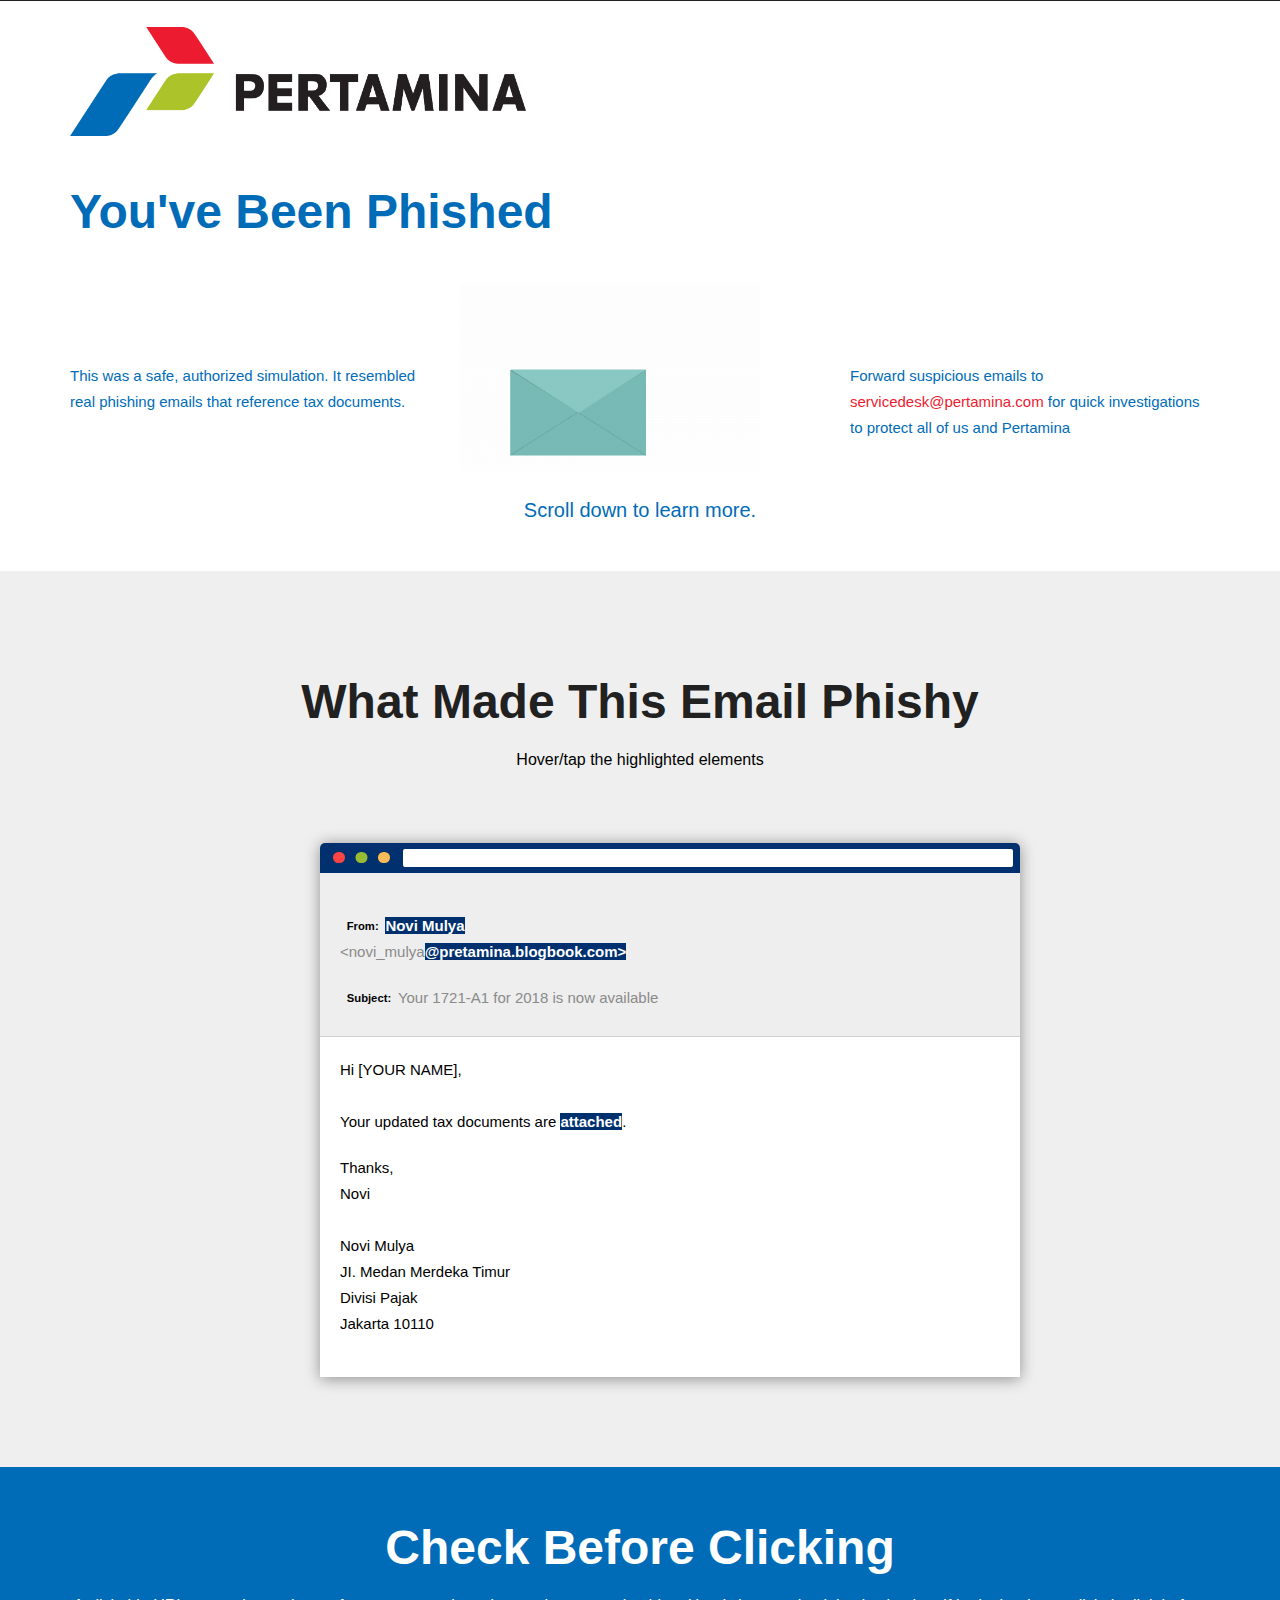
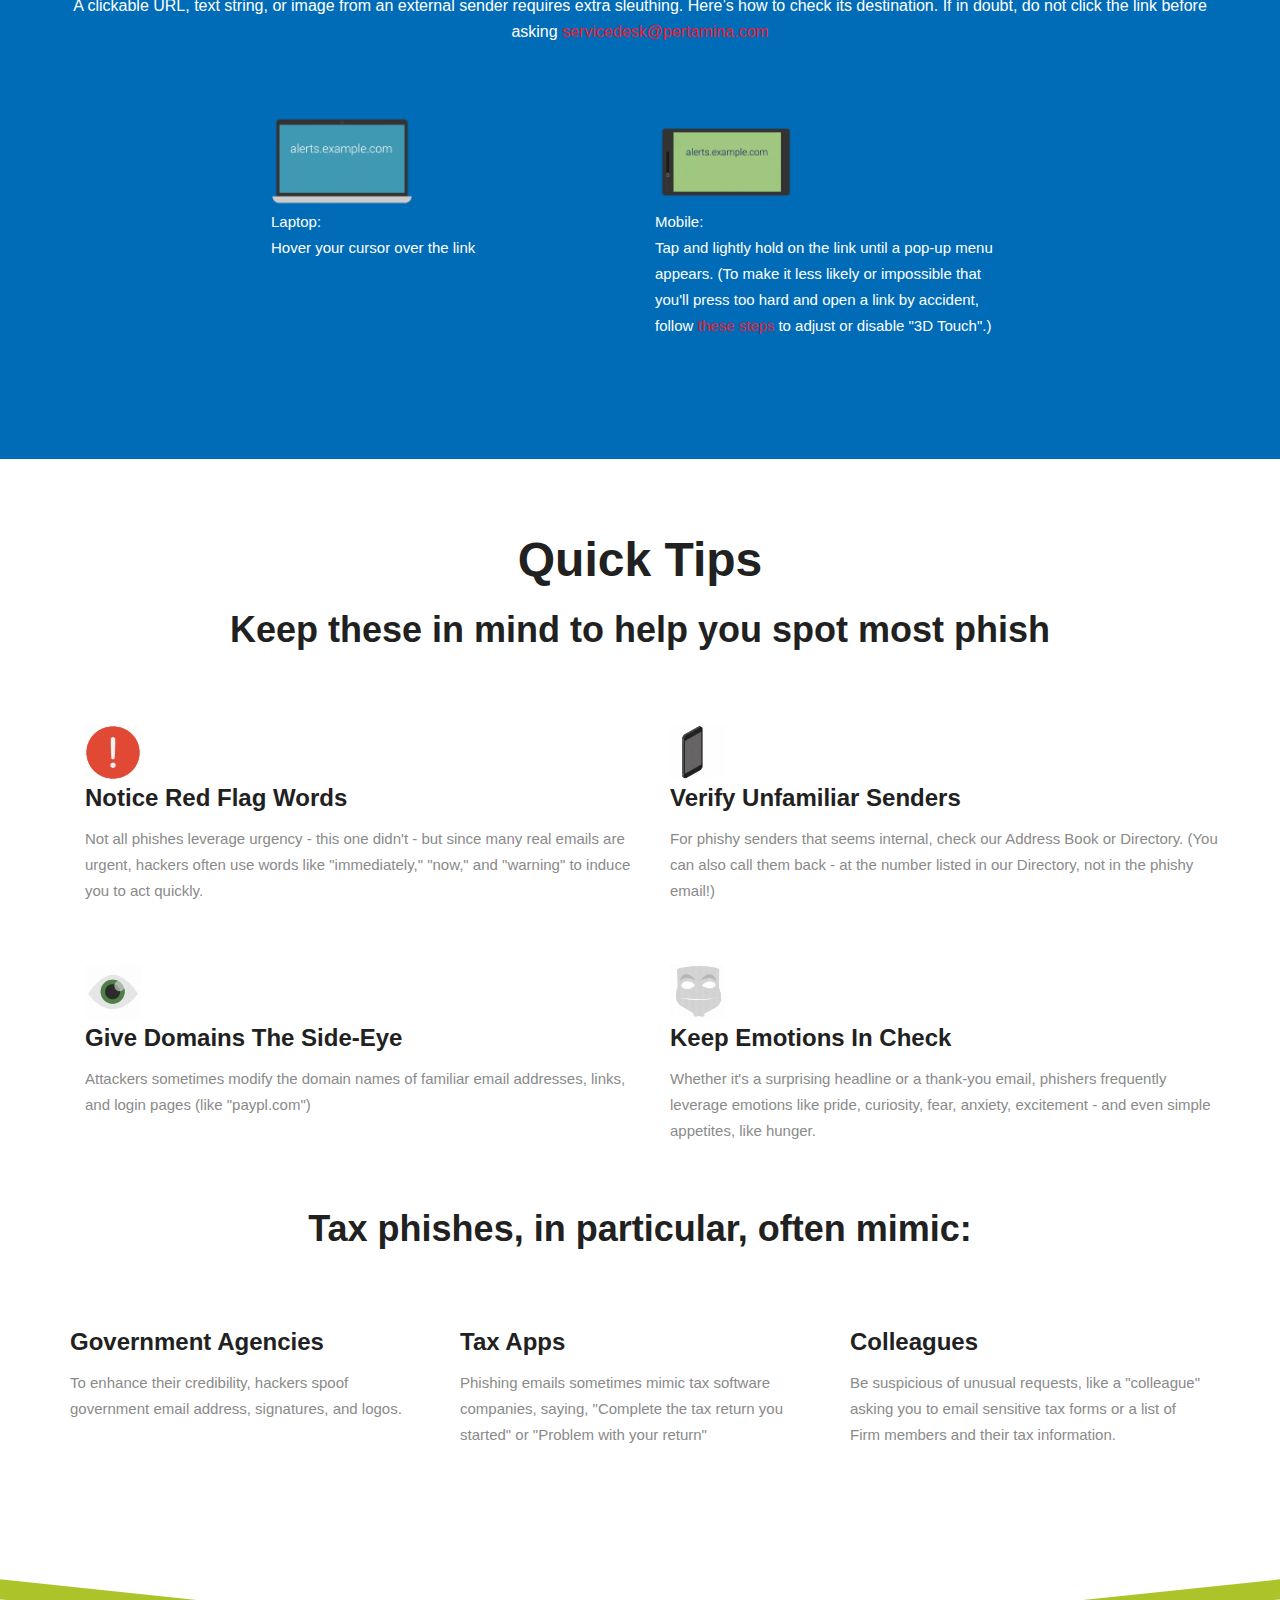
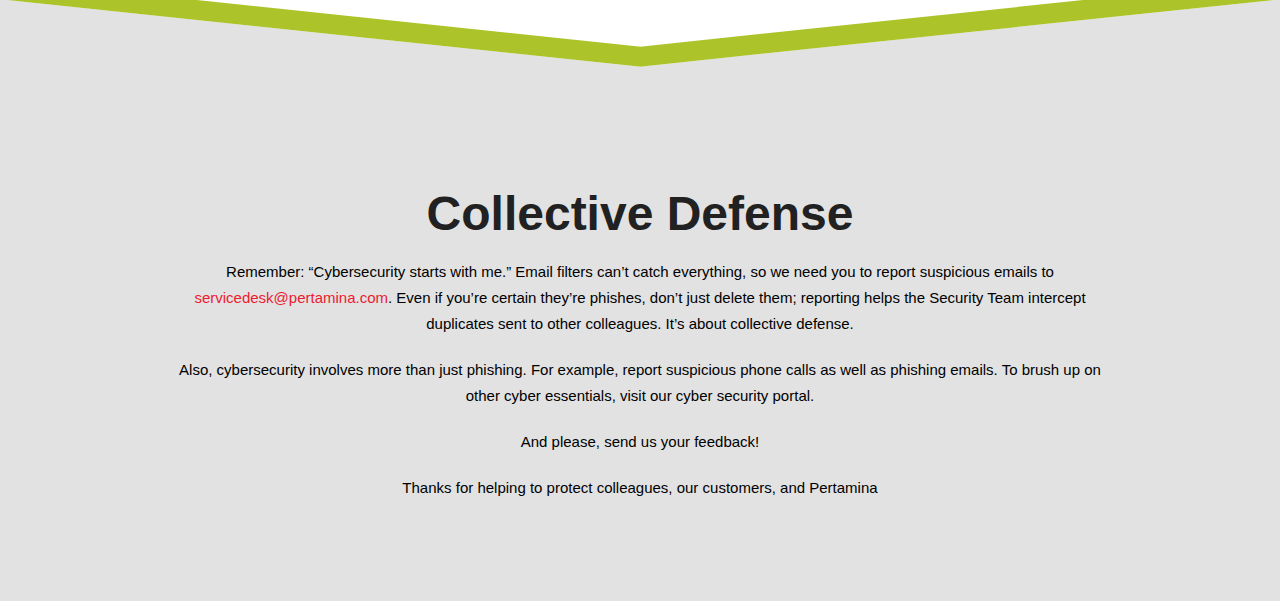
==== english.html @ 8a0e247d "english" ====
<!doctype html>
<html>

<head>

	<meta charset="utf-8">
	<meta http-equiv="X-UA-Compatible" content="IE=edge">
	<meta name="viewport" content="width=device-width, initial-scale=1, maximum-scale=1, user-scalable=0">
	<meta name="keywords" content="">
	<meta name="description" content="">
	
	<title>Pertamina</title>
	
	<!-- FAVICON AND APPLE TOUCH -->    
	<link rel="shortcut icon" href="favicon.png">
	<link rel="apple-touch-icon-precomposed" sizes="180x180" href="apple-touch-180x180.png">
	<meta name="msapplication-TileImage" content="mstile.png">
	
	<!-- FONTS -->
	<link rel="stylesheet" href="https://fonts.googleapis.com/css?family=Roboto:300,300italic,400,400italic,500,500italic,700italic,700,900,900italic">
	<link rel="stylesheet" href="https://fonts.googleapis.com/css?family=Playfair+Display:400,400italic,700,700italic,900,900italic">
	
	<!-- BOOTSTRAP CSS -->
	<link rel="stylesheet" href="assets/bootstrap/css/bootstrap.min.css"> 
	
	<!-- FONT AWESOME -->
	<link rel="stylesheet" href="assets/fonts/fontawesome/css/font-awesome.min.css">
	
	
  <script src="https://ajax.googleapis.com/ajax/libs/jquery/3.3.1/jquery.min.js"></script>
  <script src="https://maxcdn.bootstrapcdn.com/bootstrap/3.3.7/js/bootstrap.min.js"></script>
	
	<!-- CUSTOM & PAGES STYLE -->
	<link rel="stylesheet" href="assets/css/custom.css">
	<link rel="stylesheet" href="assets/css/pages-style.css">
	

</head>

<body class="sticky-header footer-style-1 header-style-7">

	<div id="main-container">
		
		<!-- HEADER -->
		<header id="header-container" class="no-margin-bottom">
		
			<div id="header">
			
				<div class="container">	
					<div class="row">
						<div class="col-sm-12">
						
							<!-- LOGO -->
							<div id="logo">
								<a href="index.html">
									<img src="assets/images/pertamina logo.png" alt="">
								</a>
							</div><!-- LOGO -->
						
						</div><!-- col -->
					</div><!-- row -->
				</div><!-- container -->
				
			
			</div><!-- header -->
			
		</header><!-- HEADER CONTAINER -->


		<div class="phishing-top-height container">
                <div class="row">
                    <div class="col-sm-12">
                    	
                        <h2>You've Been Phished</h2>
                        
                    </div><!-- col -->
                </div><!-- row -->
            </div><!-- container -->
			
			<br>
			
			<div class="container">
                <div class="row">
                    <div class="padding-top-height col-md-4 col-sm-12">
                    	
                        <p>This was a safe, authorized simulation. It resembled real phishing emails that reference tax documents.</p>
                        
                    </div><!-- col -->

                    <div class="col-md-4 col-sm-12">
                    	<img alt="" class="lineThree animated fadeInUp" height="250" src="assets/images/spear_phishing_phishing_email-dee3827f.gif" style="max-width: 300px;" width="400">
                    </div>

					<div class="padding-top-height col-md-4 col-sm-12">
                    	
                        <p>Forward suspicious emails to <a href="mailto:servicedesk@pertamina.com?Subject=Cybersecurity%20Report" target="_top">servicedesk@pertamina.com</a> for quick investigations to protect all of us and Pertamina</p>
                        
                    </div><!-- col -->
                </div><!-- row -->
            </div><!-- container -->

			<div class="container">
                <div class="row">
                	<p class="lineThree animated fadeInUp" style="text-align: center;">
		            <br>
		            <span style="font-size:20px;"><span style="color: #006cb8;">Scroll down to learn more.</span></span>
		        	</p>
		            
		 
            	</div><!-- row -->
            </div><!-- container -->
			
			<br>
		
		
		<!-- PAGE CONTENT -->
		<div id="page-content">
			
			<section class="full-section dark-section parallax" id="section-28" data-stellar-background-ratio="0.1">
				<div class="full-section-container">

					<div class="container">
		                <div class="row">
		                    <div class="col-sm-12">

		                        <div class="headline style-8">
									<h2>What Made This Email Phishy</h2>
									<p>Hover/tap the highlighted elements</p>
								</div><!-- headline -->

		                    </div><!-- col -->
		                </div><!-- row -->
		            </div><!-- container -->

		            <div class="browser-mockup with-url">
			          <div class="wrapper">
			            <!-- Email Header -->
			            <div class="emailHeader">
			              <p>
			                <p class="label">From:</p><a class="highlight" data-toggle="tooltip" title="Do you recognize this sender? There’s no Novi Mulya in Pertamina. Our Address Book is your friend!" href="#/">Novi Mulya</a>&nbsp;<br>
			                &lt;novi_mulya<a class="highlight" data-toggle="tooltip" title="The sender's domain was pretamina.blogbook.com." href="#/">@pretamina.blogbook.com&gt;</a></p>
			              <p>
			                <p class="label">Subject:</p>Your 1721-A1 for 2018 is now available</p>
			            </div>
			            <!-- End Email Header --><!-- Email Message -->
			            <div class="emailMockup">
			              <p>
			                Hi [YOUR NAME],<br>
			                <br>
			                Your updated tax documents are <a class="highlight" data-toggle="tooltip" title="Checking the rewritten link revealed that it was strange and did not contain 'Pertamina.com' or another logical domain." href="#/">attached</a>.</p>
			              <p>
			                Thanks,<br>
			                Novi<br>
			                <br>
			                Novi Mulya<br>
			                JI. Medan Merdeka Timur<br>
			                Divisi Pajak<br>
			                Jakarta 10110</p>
			            </div>
			            <!-- End Email Message -->
						</div>
			        </div>
				</div><!-- full-section-container -->
			</section><!-- full-section -->


			<section class="full-section white-section parallax" id="section-27" data-stellar-background-ratio="0.1">
				<div class="full-section-container">
					<div class="container">
		                <div class="row">
		                    <div class="col-sm-12">

		                        <div class="headline style-6">
									<h2>Check Before Clicking</h2>
									<p>A clickable URL, text string, or image from an external sender requires extra sleuthing. Here’s how to check its destination. If in doubt, do not click the link before asking <a href="mailto:servicedesk@pertamina.com?Subject=Cybersecurity%20Report" target="_top">servicedesk@pertamina.com</a></p>
								</div><!-- headline -->

		                    </div><!-- col -->
		                </div><!-- row -->
		            </div><!-- container -->

					<div class="padding-height-bottom container">
		                <div class="row">
		                    <div class="col-sm-6">
		                    	<img alt="Desktop" class="icon2 animate1" src="assets/images/spear_phishing_desktop_link_dark.gif" width="40%">
		                        <p>Laptop:<br />
		                        Hover your cursor over the link</p>
		                        
		                    </div><!-- col -->
							<div class="col-sm-6">
		                    	<img alt="Mobile" class="icon2 animate1" src="assets/images/spear_phishing_mobile_link_dark.gif" width="40%">
		                        <p>Mobile:<br />
		                        	Tap and lightly hold on the link until a pop-up menu appears. (To make it less likely or impossible that you'll press too hard and open a link by accident, follow <a href="https://support.apple.com/en-us/HT205056">these steps</a> to adjust or disable "3D Touch".)</p>
		                        
		                    </div><!-- col -->
		                </div><!-- row -->
		            </div><!-- container -->
			
					
				</div><!-- full-section-container -->
			</section><!-- full-section -->

			<div class="container">
                <div class="row">
                    <div class="col-sm-12">

                        <div class="headline style-2">
							<h2>Quick Tips</h2>
						</div><!-- headline -->

                    </div><!-- col -->
                </div><!-- row -->
            </div><!-- container -->

            <div class="container">
            	<h3>Keep these in mind to help you spot most phish</h3>
            	<div class="container">
                <div class="quick-tip row">
                    <div class="col-sm-6">
                    	<img alt="Think Twice" class="icon animate2" height="102" src="assets/images/spear_phishing_icon_think_twice.gif" width="10%">
                    	<h4>Notice Red Flag Words</h4>
                        <p>Not all phishes leverage urgency - this one didn't - but since many real emails are urgent, hackers often use words like "immediately," "now," and "warning" to induce you to act quickly.</p>
                        
                    </div><!-- col -->
					<div class="col-sm-6">
                    	<img alt="Verify" class="icon animate2" height="156" src="assets/images/spear_phishing_icon_always_verify.gif" width="10%">
                        <h4>Verify Unfamiliar Senders</h4>
                        <p>For phishy senders that seems internal, check our Address Book or Directory. (You can also call them back - at the number listed in our Directory, not in the phishy email!)</p>
                        
                    </div><!-- col -->
                </div><!-- row -->
                
                <div class="quick-tip row">
                    <div class="col-sm-6">
                    	<img alt="Look" class="icon animate2" height="113" src="assets/images/spear_phishing_icon_domain_name.gif" width="10%">
                    	<h4>Give Domains The Side-Eye</h4>
                        <p>Attackers sometimes modify the domain names of familiar email addresses, links, and login pages (like "paypl.com")</p>
                        
                    </div><!-- col -->
					<div class="col-sm-6">
						<img alt="Emotions" class="icon animate2" height="102" src="assets/images/spear_phishing_icon_emotions.gif" width="10%">
                    	<h4>Keep Emotions In Check</h4>
                        <p>	Whether it's a surprising headline or a thank-you email, phishers frequently leverage emotions like pride, curiosity, fear, anxiety, excitement - and even simple appetites, like hunger.</p>
                        
                    </div><!-- col -->
                </div><!-- row -->
            </div><!-- container -->

            </div>
			
			<div class="container">
				<h3>Tax phishes, in particular, often mimic:</h3>
				<div class="row">
					<div class="col-sm-12">	
						
						<div class="isotope col-3 gutter">
							<div class="isotope-item categ-2 categ-4">
								
								<div class="portfolio-item">
						
									<div class="portfolio-item-thumbnail">
										<h4>Government Agencies</h4>
										<p>To enhance their credibility, hackers spoof government email address, signatures, and logos.</p>
										
									</div><!-- portfolio-item-thumbnail -->														
									
								</div><!-- portfolio-item -->
								
							</div><!-- isotope-item -->
							<div class="isotope-item categ-1">
								
								<div class="portfolio-item">
						
									<div class="portfolio-item-thumbnail">
										<h4>Tax Apps</h4>
										<p>Phishing emails sometimes mimic tax software companies, saying, "Complete the tax return you started" or "Problem with your return"</p>
										
									</div><!-- portfolio-item-thumbnail -->				
									
								</div><!-- portfolio-item -->
								
							</div><!-- isotope-item -->
							<div class="isotope-item categ-3 categ-2 categ-4">
								
								<div class="portfolio-item">
						
									<div class="portfolio-item-thumbnail">
										<h4>Colleagues</h4>
										<p>Be suspicious of unusual requests, like a "colleague" asking you to email sensitive tax forms or a list of Firm members and their tax information.</p>
										
										
									</div><!-- portfolio-item-thumbnail -->														
									
								</div><!-- portfolio-item -->
								
							</div><!-- isotope-item -->
							
						</div><!-- isotope -->

                    </div><!-- col -->
                </div><!-- row -->
            </div><!-- container -->

			<section class="full-section dark-section parallax" id="section-26" data--stellar-background-ratio="0.1">
				<div class="full-section-container">
					
					<div class="container">
						<div class="row">
							<div class="col-sm-12">
								
								<div class="headline style-8">

									<h2>Collective Defense</h2>
									
								</div><!-- headline -->
								
							</div><!-- col -->
						</div><!-- row -->
					</div><!-- container -->
					
					<div class="container">
						<div class="row">
							<div class="col-sm-offset-1 col-sm-10">
								
								<div class="testimonial">
								
									<p>Remember: “Cybersecurity starts with me.” Email filters can’t catch everything, so we need you to report suspicious emails to <a href="mailto:servicedesk@pertamina.com?Subject=Cybersecurity%20Report" target="_top">servicedesk@pertamina.com</a>. Even if you’re certain they’re phishes, don’t just delete them; reporting helps the Security Team intercept duplicates sent to other colleagues. It’s about collective defense.</p>
									<p>Also, cybersecurity involves more than just phishing. For example, report suspicious phone calls as well as phishing emails. To brush up on other cyber essentials, visit our cyber security portal.</p>
									<p>And please, send us your feedback!</p>
									<p>Thanks for helping to protect colleagues, our customers, and Pertamina</p>
							
							
								</div><!-- testimonial -->
								
							</div><!-- col -->
						</div><!-- row -->
					</div><!-- container -->
					
				</div><!-- full-section-container -->
			</section><!-- full-section -->
			
		</div><!-- PAGE CONTENT -->
	</div><!-- MAIN CONTAINER -->
	

	<!-- SCROLL UP -->
	<a id="scroll-up"><i class="fa fa-angle-up"></i></a>
	
	
	<!-- jQUERY -->

	<script>
	$(document).ready(function(){
	    $('[data-toggle="tooltip"]').tooltip();   
	});
	</script>

	<script src="assets/plugins/jquery/jquery-2.2.3.min.js"></script>
	
	<!-- BOOTSTRAP JS -->
	<script src="assets/bootstrap/js/bootstrap.min.js"></script>

	<!-- CUSTOM JS -->
	<script src="assets/js/custom.js"></script>
	
</body>

</html>
---- assets/css/custom.css ----
/***********************************************************************************
 *	+ TYPOGRAPHY
 ***********************************************************************************/
 
	@font-face {
		font-family: "Helvetica Neue", Helvetica, Arial, sans-serif;
		font-weight: normal;
		font-style: normal;
	}
 
	body {
		font: 15px/26px "Helvetica Neue", Helvetica, Arial, sans-serif;
		background-color: #fff;
		color: #8a8a8a;
	}
	
	h1,
	h2,
	h3,
	h4,
	h5,
	h6 {
		margin: 0;
		color: #212121;
		font-family: "Helvetica Neue", Helvetica, Arial, sans-serif;
		font-weight: 700;
	}
	
	h1 {
		margin-bottom: 16px;
		font-size: 60px;
		line-height: 72px;
	}
	
	h2 {
		margin-bottom: 14px;
		font-size: 48px;
		line-height: 62px;
	}
	
	h3 {
		margin-bottom: 70px;
		font-size: 36px;
		line-height: 50px;
		text-align: center;
	}
	
	h4 {
		margin-bottom: 10px;
		font-size: 24px;
		line-height: 36px;
	}
	
	h5 {
		margin-bottom: 8px;
		font-size: 18px;
		line-height: 30px;
	}
	
	h6 {
		margin-bottom: 6px;
		font-size: 14px;
		line-height: 26px;
	}
	
	h1 a, 
	h2 a, 
	h3 a, 
	h4 a, 
	h5 a, 
	h6 a {
		color: #212121;
		text-decoration: none;
		-webkit-transition: color 0.2s;
				transition: color 0.2s;
	}
	
	h1 a:hover, 
	h2 a:hover, 
	h3 a:hover, 
	h4 a:hover, 
	h5 a:hover, 
	h6 a:hover {
		color: #acc42a;
		text-decoration: none;
	}
	
	h1 small,
	h2 small,
	h3 small,
	h4 small,
	h5 small,
	h6 small,
	h1 .small,
	h2 .small,
	h3 .small,
	h4 .small,
	h5 .small,
	h6 .small {
		display: inline-block;
		color: inherit;
		font: inherit;
		font-size: 80%;
		line-height: 1.4;
	}
	
	p { 
		margin-bottom: 20px; 
	}
	
	
	/* LINKS */
	a {
		color: #ed1b2f;
	}
	
	a:hover,
	a:focus { 
		outline: 0;
		color: #acc42a;
	}
	
	
	/* IMAGES */
	img {
		max-width: 100%;
		height: auto;
	}
	
	label {
		font-weight: normal;
	}
	
	/* TRANFORMATION CLASSES */
	
	.no-margin-bottom {
		margin-bottom: 0 !important;
	}
	

	
	@media (max-width: 767px) {
		
		.last {
			margin-bottom: 20px !important;
		}
	}
	
/***********************************************************************************
 *	+ HEADLINE
 ***********************************************************************************/
	
	.headline {}
	
	.headline.text-center {
		text-align: center;
	}
	
	.headline.text-right {
		text-align: right;
	}
	
	.headline p {
		margin-bottom: 0;
		color: white;
		font-size: 16px;
		text-align: center;
   		margin-bottom: 70px;
	}
	
	
	/* HEADLINE STYLE 2 */
	.headline.style-2 {
		margin-bottom: 10px;
		text-align: center;
		margin-top: 120px;
	}

	.headline.style-8 h2 {
	
		text-align: center;
		color: #212121;
	}

	.headline.style-6 h2 {
	
		text-align: center;
		color: white;
	}

	.padding-height-bottom {
		 padding-bottom: 100px;
		 width: 60%;
	}
	
	.quick-tip {
    	margin-bottom: 40px;
	}

	.highlight {
    background: #00306E;
    color: #ffffff;
    text-decoration: none;
    font-weight: 700;
}

@media (max-width: 767px) {
	.padding-height-bottom {
	    width: 80%;
	}
	
}
/***********************************************************************************
 *	+ EMAIL
 ***********************************************************************************/

	.email-box {
		margin: 0px 30%;
	}

	.browser-mockup {
        margin: 0px 25%;
    	flex: 1;
	}

	.browser-mockup {
	    border-top: 2em solid #00306E;
	    box-shadow: 0 0.1em 1em 0 rgba(0, 0, 0, 0.4);
	    position: relative;
	    border-radius: 5px 5px 0 0;
	    width: 700px;
	}

	.browser-mockup:before {
    display: block;
    position: absolute;
    content: '';
    top: -1.25em;
    left: 1em;
    width: 0.5em;
    height: 0.5em;
    border-radius: 50%;
    background-color: #f44;
    box-shadow: 0 0 0 2px #f44, 1.5em 0 0 2px #9b3, 3em 0 0 2px #fb5;
}

.browser-mockup.with-url:after {
    display: block;
    position: absolute;
    content: '';
    top: -1.6em;
    left: 5.5em;
    width: calc(100% - 6em);
    height: 1.2em;
    border-radius: 2px;
    background-color: white;
}

.emailHeader {
    padding: .2em;
    background-color: #eeeeee;
    padding: 20px;
    padding-bottom: 5px;
    border-bottom: 1px solid #D0D0D0;
}

.emailMockup {
    padding: 20px;
    background-color: white;
}
	
@media (max-width: 1209px) {
	.browser-mockup {
        margin: 0px 20%;
	}
	
}

@media (max-width: 1048px) {
	.browser-mockup {
        margin: 0px 15%;
	}
	
}

@media (max-width: 849px) {
	.browser-mockup {
        margin: 0px 20%;
        width: 500px;
	}
	
}

@media (max-width: 698px) {
	.browser-mockup {
        margin: 0px 5%;
        width: 90%;
	}
	
}
	

/***********************************************************************************
 *	+ TESTIMONIALS
 ***********************************************************************************/
	
	/* TESTIMONIAL */
	.testimonial {
		margin-bottom: 50px;
		text-align: center;
	}
	
	.testimonial blockquote {
		margin-bottom: 55px;
		font-size: 18px;
		line-height: 32px;
		font-weight: 300;
		
	}
	
	.testimonial > img {
		display: inline-block;
		border-radius: 50%;
		margin-bottom: 15px;
	}
	
	.testimonial > h6 {
		color: #acc42a;
		font-size: 16px;
	}
	
	.testimonial > h6 span {
		color: #212121;
		font-family: "Helvetica Neue", Helvetica, Arial, sans-serif;
		font-weight: 500;
	}

/***********************************************************************************
 *	+ ISOTOPE
 ***********************************************************************************/
	
	.isotope {
		margin-bottom: 75px;
	}
	
	.isotope.gutter,
	.isotope.masonry {
		margin: -15px -15px 50px;
	}
	
	.isotope .isotope-item {
		float: left;
		width: 25%;
	}
	
	.isotope.gutter .isotope-item,
	.isotope.masonry .isotope-item {
		padding: 15px;
	}
	
	.isotope.col-3 .isotope-item {
		width: 33.333333%;
	}
	
	.isotope.col-4 .isotope-item {
		width: 25%;
	}
	
	.isotope .item-width-1,
	.isotope .item-width-2 {
		width: 33.333333%;
	}
	
	
	.isotope .portfolio-item {
		margin-bottom: 0;
	}
	
	.isotope:after {
		display: table;
		content: " ";
		clear: both;
	}
	
	@media (min-width: 1400px) {
		
		.isotope .item-width-2 {
			width: 16.666667%;
		}
		
	}
	
	@media (min-width: 768px) and (max-width: 991px) {
		
		.isotope.col-4 .isotope-item {
			width: 33.33333%;
		}
		
		.isotope .item-width-1,
		.isotope .item-width-2 {
			width: 50%;
		}
		
	}
	
	@media (max-width: 767px) {
		
		.isotope .isotope-item,
		.isotope.col-3 .isotope-item,
		.isotope.col-4 .isotope-item,
		.isotope .item-width-1,
		.isotope .item-width-2 {
			float: none;
			width: 100%;
		}
		
	}
	
	@media (min-width: 480px) and (max-width: 767px) {
		
		.isotope .isotope-item,
		.isotope.col-3 .isotope-item,
		.isotope.col-4 .isotope-item,
		.isotope .item-width-1,
		.isotope .item-width-2 {
			float: left;
			width: 50%;
		}
		
	}
	


	
/***********************************************************************************
 *	+ FULL SECTIONS
 ***********************************************************************************/
	
	.full-section {
		position: relative;
		z-index: 1;
		padding: 50px 0;
		background: no-repeat center center;
	}
	
	.full-section-container {
		position: relative;
		z-index: 4;
	}
	
	
	/* FULL SCREEN */
	.full-screen {
		margin-bottom: -50px;
	}
	
	.full-screen .full-section-container {
		position: absolute;
		top: 50%;
		left: 0;
		width: 100%;
		-webkit-transform: translateY(-50%);
			-ms-transform: translateY(-50%);
				transform: translateY(-50%);
	}
	
	
	/* PARALLAX */
	.parallax { 
		background-attachment: fixed;
		-webkit-background-size: cover !important;
				background-size: cover !important;	
	}
	
	.parallax.parallax-disable { 
		background-attachment: scroll;
	}
	
	/* ELEMENTS IN DARK SECTION */
	.full-section.dark-section p{
		color: black;
	}
	.full-section.white-section p{
		color: white;
	}
	
	
	.full-section.dark-section a:hover {
		color: #acc42a;
	}
	

	
	
	.full-section.dark-section .testimonial > h6 {
		color: #acc42a;
	}
	
	.full-section.dark-section .testimonial > h6 span {
		color: #fff;
	}
	
	/* BACKROUNDS AND STYLE FOR FULL SECTIONS */
	
	#section-26 {
		padding: 250px 0 50px;
		background-color: #e2e2e2;
	}
	
	#section-26:before {
		position: absolute; 
		top: -50px; 
		left: 0; 
		width: 50.05%; 
		height: 150px; 
		background-color: #fff; 
		border-bottom: 20px solid #acc42a;
		content: ""; 
		-webkit-transform: skew(0, 6deg); 
			-ms-transform: skew(0, 6deg); 
				transform: skew(0, 6deg);
	}
	
	#section-26:after {
		position: absolute; 
		top: -50px; 
		right: 0; 
		width: 50%; 
		height: 150px; 
		background-color: #fff; 
		border-bottom: 20px solid #acc42a;
		content: ""; 
		-webkit-transform: skew(0, -6deg); 
			-ms-transform: skew(0, -6deg); 
				transform: skew(0, -6deg);
	}

	.padding-top-height {
		padding-top: 80px;
	}

	.phishing-top-height {
		padding-top: 180px;
	}

	.phishing-top-height h2 {
		color: #006cb8;
	}

	.padding-top-height p {
		color: #006cb8;
	}

	#section-27 {
		padding-top: 50px;
		padding-bottom: 0;
		margin-bottom: -50px;
		background-color: #006cb8;
	}	
	
	#section-28 {
		padding: 100px 0 90px;
		background-color: #efefef;
	}
	
	
	@media (max-width: 767px) {
		
		#section-26 {
			margin-top: 30px;
		}

		.padding-top-height {
			padding-top: 0px;
		}
		
	}

	@media (max-width: 991px) {
		
		.phishing-top-height {
			padding-top: 10px;
		}
		
	}

	
/***********************************************************************************
 *	+ SCROLL UP
 ***********************************************************************************/
	
	#scroll-up {
		position: fixed;
		z-index: 8000;
		bottom: 50px;
		right: 50px;
		display: none;
		width: 46px;
		height: 46px;
		border-radius: 50%;
		background-color: #acc42a;
		color: #fff;
		font-size: 24px;
		line-height: 42px;
		text-align: center;
		text-decoration: none;
		cursor: pointer;
		-webkit-transition: all 0.3s;
				transition: all 0.3s;
	}

	#scroll-up:hover {
		background-color: #838383;
	}
	
	@media (max-width: 767px) {
		
		#scroll-up {
			right: 20px;
			bottom: 20px;
		}
		
	}
---- assets/css/pages-style.css ----
/***********************************************************************************
 *	+ PAGE WRAPPER
 ***********************************************************************************/
 
 	#main-container {
		overflow: hidden;
		background-color: #fff; 
	}

 
/***********************************************************************************
 *	+ HEADER
 ***********************************************************************************/
 	
	#header-container {
		margin-bottom: 100px;
	}
	
	#header-container [class^="col-"] {
		min-height: 0;
	}
	
	#header {
		position: relative;
		z-index: 30;
	}
	
	#header [class^="col-"] {
		position: static;
	}
	
	#header .container,
	#header .container-fluid {
		position: relative;
	}
	
	
	/* HEADER STYLE 7 */
	.header-style-7 #header {
		position: absolute;
		top: 0;
		left: 0;
		right: 0;
	}
	
	.header-style-7 #logo {
		text-align: center;
	}
	
	.header-style-7 .menu {
		float: none;
		text-align: center;
	}
	
	.header-style-7 .menu > li {
		float: none;
		display: inline-block;
		margin-right: -4px;
		text-align: left;
	}
	
	.header-style-7 .menu > li > a {
		color: #fff;
	}
	
	.header-style-7 .menu li a:hover, 
	.header-style-7 .menu li.active > a,
	.header-style-7 .menu li.sfHover > a {
		background-color: transparent;
	}
	
	.header-style-7 .menu li.search {
		float: right;
	}
	
	.header-style-7 #page-header {
		padding-top: 220px;
	}
	
	.header-style-7 #header-sticky {
		background-color: #212121;
	}
	
	.header-style-7 #header-sticky #logo {
		display: none;
	}
	
	
	@media (min-width: 768px) and (max-width: 991px) {
		
		.header-style-7 #header {
			position: relative;
		}
		
		.header-style-7 #logo {
			text-align: left;
		}
		
	}
	
	@media (max-width: 767px) {

		.btn-group-vertical>.btn-group:after, .btn-group-vertical>.btn-group:before, .btn-toolbar:after, .btn-toolbar:before, .clearfix:after, .clearfix:before, .container-fluid:after, .container-fluid:before, .container:after, .container:before, .dl-horizontal dd:after, .dl-horizontal dd:before, .form-horizontal .form-group:after, .form-horizontal .form-group:before, .modal-footer:after, .modal-footer:before, .modal-header:after, .modal-header:before, .nav:after, .nav:before, .navbar-collapse:after, .navbar-collapse:before, .navbar-header:after, .navbar-header:before, .navbar:after, .navbar:before, .pager:after, .pager:before, .panel-body:after, .panel-body:before, .row:after, .row:before {
		    content: none;
		}
		
		.header-style-7 #header {
			position: relative;
		}
		
		.header-style-7 #logo {
			text-align: left;
		}
		
	}
	
/***********************************************************************************
 *	- LOGO
 ***********************************************************************************/

	#logo {
		max-width: 40%;
		padding: 27px 0;
	}
	
	#logo a {
		display: inline-block;
		max-width: 100%;
		text-align: center;
	}
	
	@media (max-width: 767px) {
		
		#logo {
			margin-right: 60px;
		}
		
	}

/***********************************************************************************
 *	- PORTFOLIO
 ***********************************************************************************/
	
	.portfolio-item {
		margin-bottom: 30px;
	}
	
	.portfolio-item-thumbnail {
		position: relative;
		overflow: hidden;
	}
	
	.portfolio-item-thumbnail + .portfolio-item-details {
		padding: 40px 0;
		text-align: center;
	}
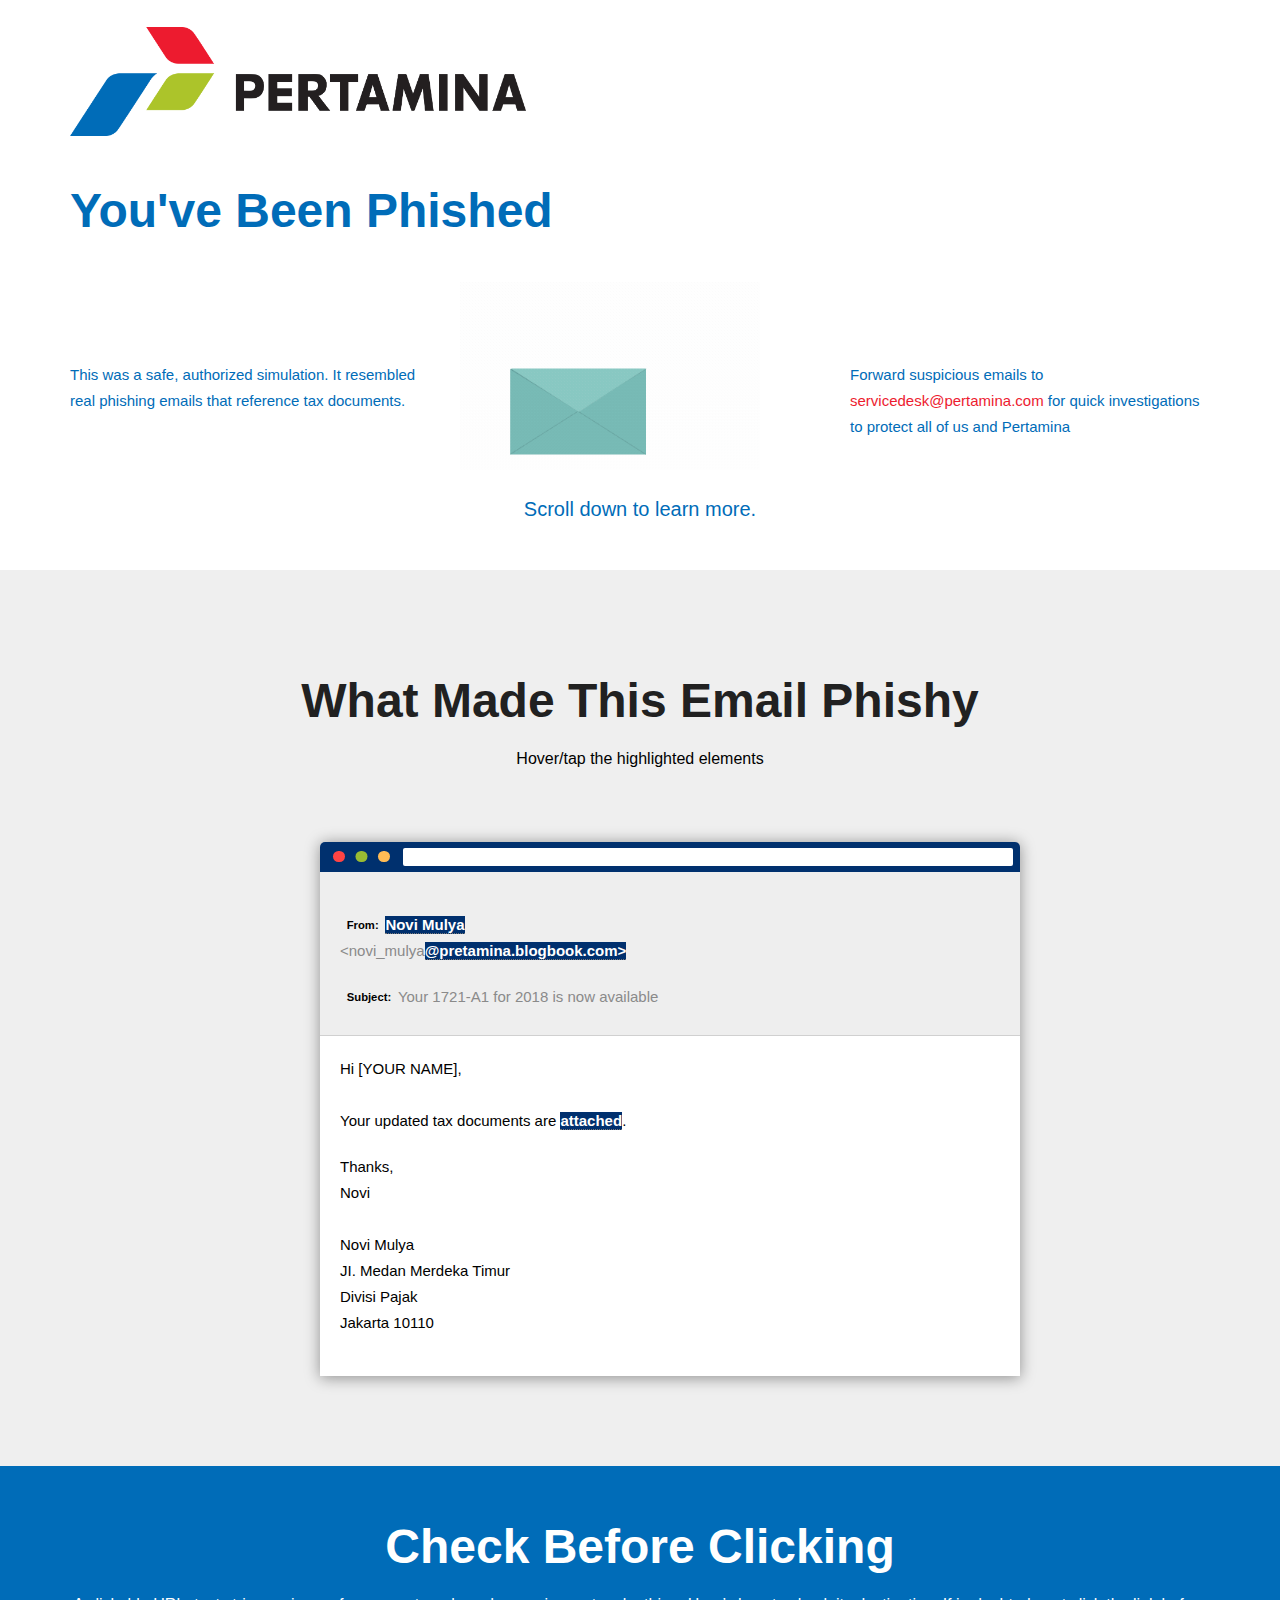
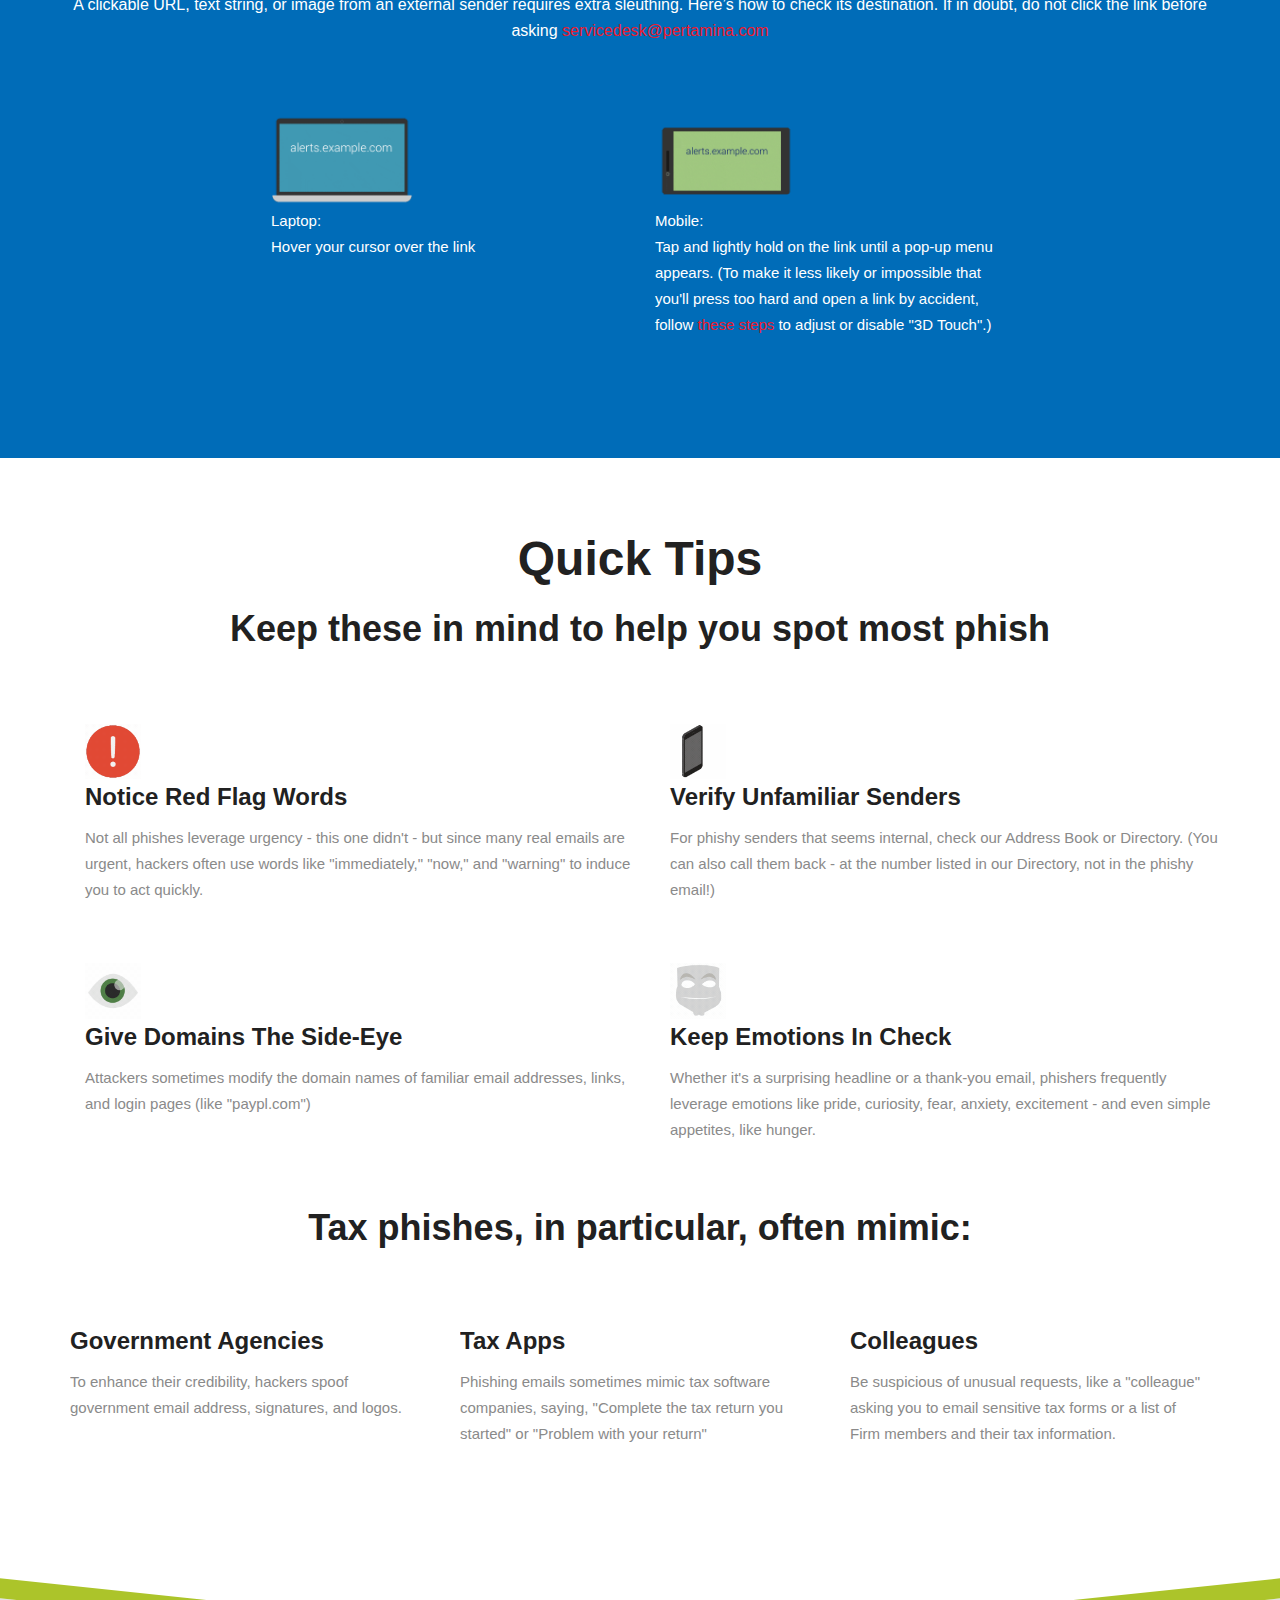
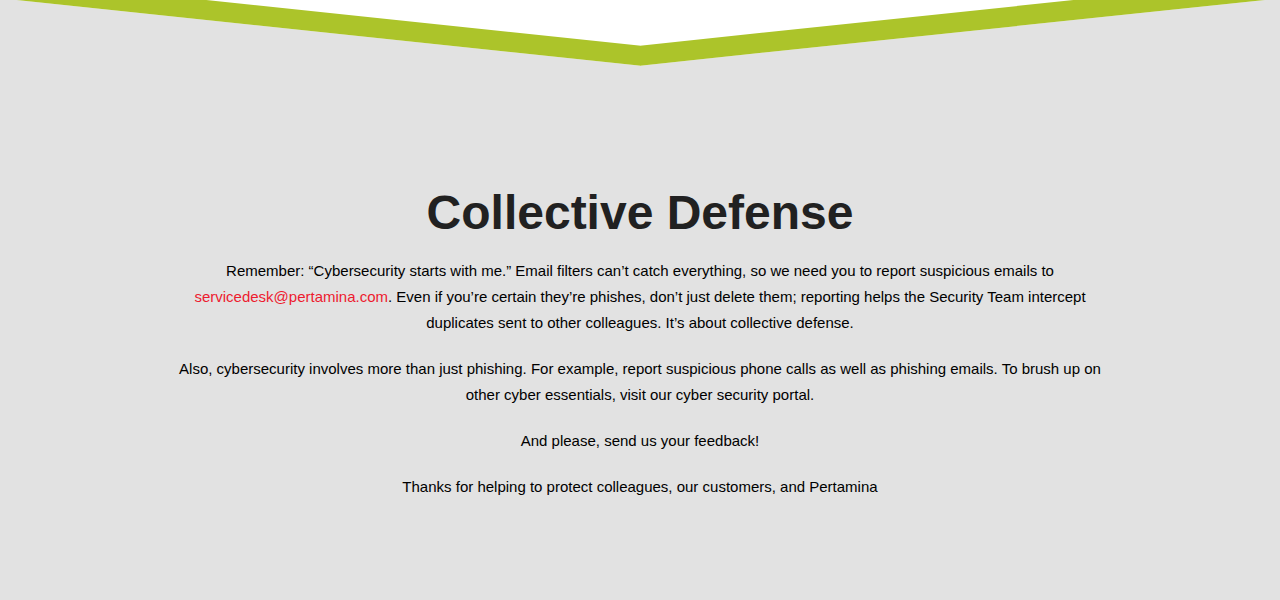
==== commit 895cb927: "console fic" ====
--- a/english.html
+++ b/english.html
@@ -11,30 +11,19 @@
 	
 	<title>Pertamina</title>
 	
-	<!-- FAVICON AND APPLE TOUCH -->    
-	<link rel="shortcut icon" href="favicon.png">
-	<link rel="apple-touch-icon-precomposed" sizes="180x180" href="apple-touch-180x180.png">
-	<meta name="msapplication-TileImage" content="mstile.png">
-	
-	<!-- FONTS -->
-	<link rel="stylesheet" href="https://fonts.googleapis.com/css?family=Roboto:300,300italic,400,400italic,500,500italic,700italic,700,900,900italic">
-	<link rel="stylesheet" href="https://fonts.googleapis.com/css?family=Playfair+Display:400,400italic,700,700italic,900,900italic">
-	
 	<!-- BOOTSTRAP CSS -->
 	<link rel="stylesheet" href="assets/bootstrap/css/bootstrap.min.css"> 
 	
 	<!-- FONT AWESOME -->
 	<link rel="stylesheet" href="assets/fonts/fontawesome/css/font-awesome.min.css">
 	
-	
   <script src="https://ajax.googleapis.com/ajax/libs/jquery/3.3.1/jquery.min.js"></script>
-  <script src="https://maxcdn.bootstrapcdn.com/bootstrap/3.3.7/js/bootstrap.min.js"></script>
 	
 	<!-- CUSTOM & PAGES STYLE -->
 	<link rel="stylesheet" href="assets/css/custom.css">
 	<link rel="stylesheet" href="assets/css/pages-style.css">
-	
-
+	<link rel="stylesheet" href="assets/css/tooltip.css">
+	
 </head>
 
 <body class="sticky-header footer-style-1 header-style-7">
@@ -137,8 +126,8 @@
 			            <!-- Email Header -->
 			            <div class="emailHeader">
 			              <p>
-			                <p class="label">From:</p><a class="highlight" data-toggle="tooltip" title="Do you recognize this sender? There’s no Novi Mulya in Pertamina. Our Address Book is your friend!" href="#/">Novi Mulya</a>&nbsp;<br>
-			                &lt;novi_mulya<a class="highlight" data-toggle="tooltip" title="The sender's domain was pretamina.blogbook.com." href="#/">@pretamina.blogbook.com&gt;</a></p>
+			                <p class="label">From:</p><abbr class="highlight" rel="tooltip" title="Do you recognize this sender? There’s no Novi Mulya in Pertamina. Our Address Book is your friend!" href="#/">Novi Mulya</abbr>&nbsp;<br>
+			                &lt;novi_mulya<abbr class="highlight" rel="tooltip" title="The sender's domain was pretamina.blogbook.com." href="#/">@pretamina.blogbook.com&gt;</abbr></p>
 			              <p>
 			                <p class="label">Subject:</p>Your 1721-A1 for 2018 is now available</p>
 			            </div>
@@ -147,7 +136,7 @@
 			              <p>
 			                Hi [YOUR NAME],<br>
 			                <br>
-			                Your updated tax documents are <a class="highlight" data-toggle="tooltip" title="Checking the rewritten link revealed that it was strange and did not contain 'Pertamina.com' or another logical domain." href="#/">attached</a>.</p>
+			                Your updated tax documents are <abbr class="highlight" rel="tooltip" title="Checking the rewritten link revealed that it was strange and did not contain 'Pertamina.com' or another logical domain." href="#/">attached</abbr>.</p>
 			              <p>
 			                Thanks,<br>
 			                Novi<br>
@@ -345,23 +334,10 @@
 
 	<!-- SCROLL UP -->
 	<a id="scroll-up"><i class="fa fa-angle-up"></i></a>
-	
-	
-	<!-- jQUERY -->
-
-	<script>
-	$(document).ready(function(){
-	    $('[data-toggle="tooltip"]').tooltip();   
-	});
-	</script>
-
-	<script src="assets/plugins/jquery/jquery-2.2.3.min.js"></script>
-	
-	<!-- BOOTSTRAP JS -->
-	<script src="assets/bootstrap/js/bootstrap.min.js"></script>
-
-	<!-- CUSTOM JS -->
+
+	<!-- JS -->
 	<script src="assets/js/custom.js"></script>
+	<script src="assets/js/tooltip.js"></script>
 	
 </body>
 
--- a/assets/css/tooltip.css
+++ b/assets/css/tooltip.css
@@ -0,0 +1,44 @@
+#tooltip
+{
+    text-align: center;
+    color: #fff;
+    background: #111;
+    position: absolute;
+    z-index: 100;
+    padding: 15px;
+}
+ 
+    #tooltip:after /* triangle decoration */
+    {
+        width: 0;
+        height: 0;
+        border-left: 10px solid transparent;
+        border-right: 10px solid transparent;
+        border-top: 10px solid #111;
+        content: '';
+        position: absolute;
+        left: 50%;
+        bottom: -10px;
+        margin-left: -10px;
+    }
+ 
+        #tooltip.top:after
+        {
+            border-top-color: transparent;
+            border-bottom: 10px solid #111;
+            top: -20px;
+            bottom: auto;
+        }
+ 
+        #tooltip.left:after
+        {
+            left: 10px;
+            margin: 0;
+        }
+ 
+        #tooltip.right:after
+        {
+            right: 10px;
+            left: auto;
+            margin: 0;
+        }